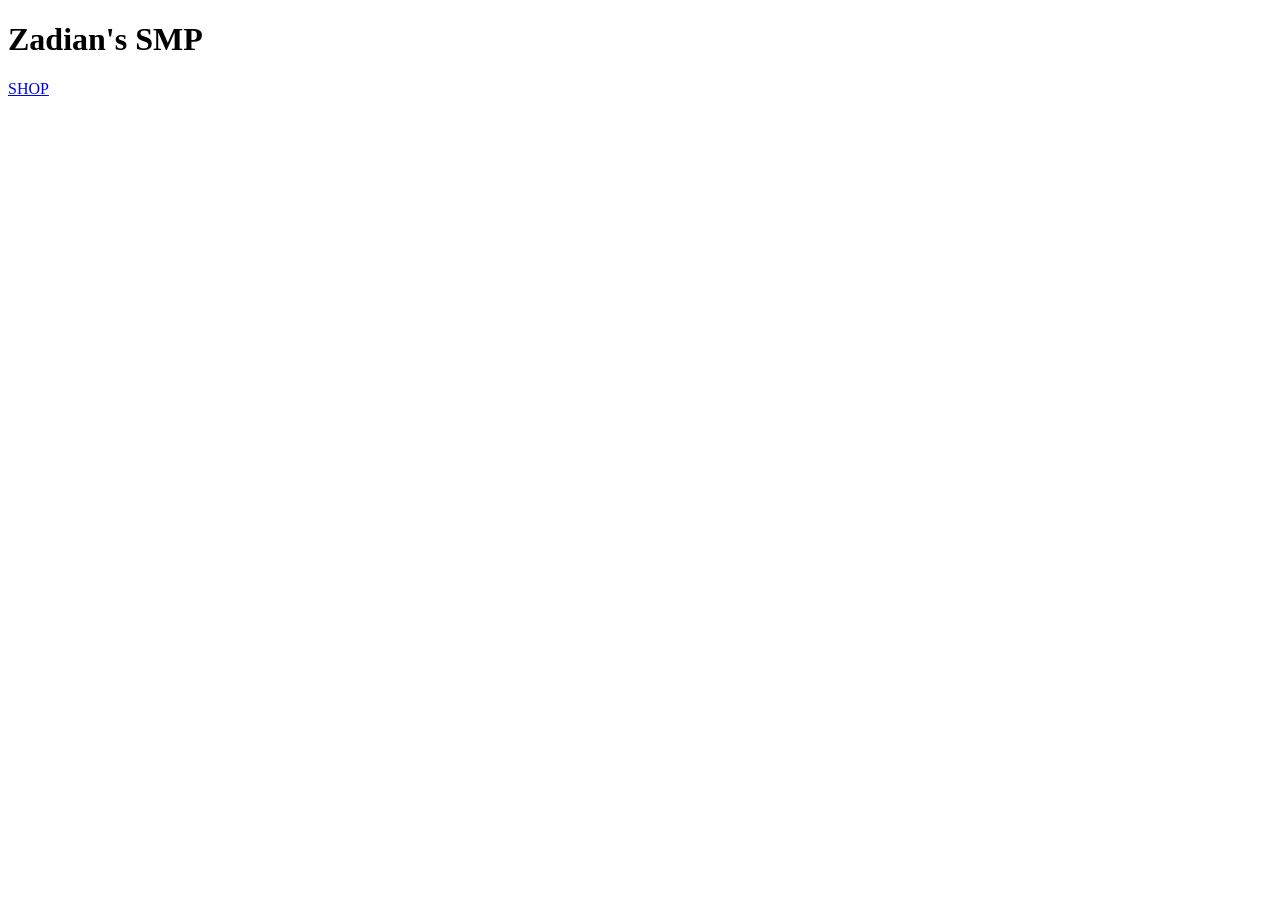
==== index.html @ a478bd02 "Create index.html" ====
<!DOCTYPE html>
<html>
<head>
  <title>Zadian's SMP</title>
  <link rel="stylesheet" href="style.css">
</head>

<body>
  <div class="hero">
    <h1>Zadian's SMP</h1>
    <a class="shop-button" href="#">SHOP</a>
  </div>
</body>
</html>
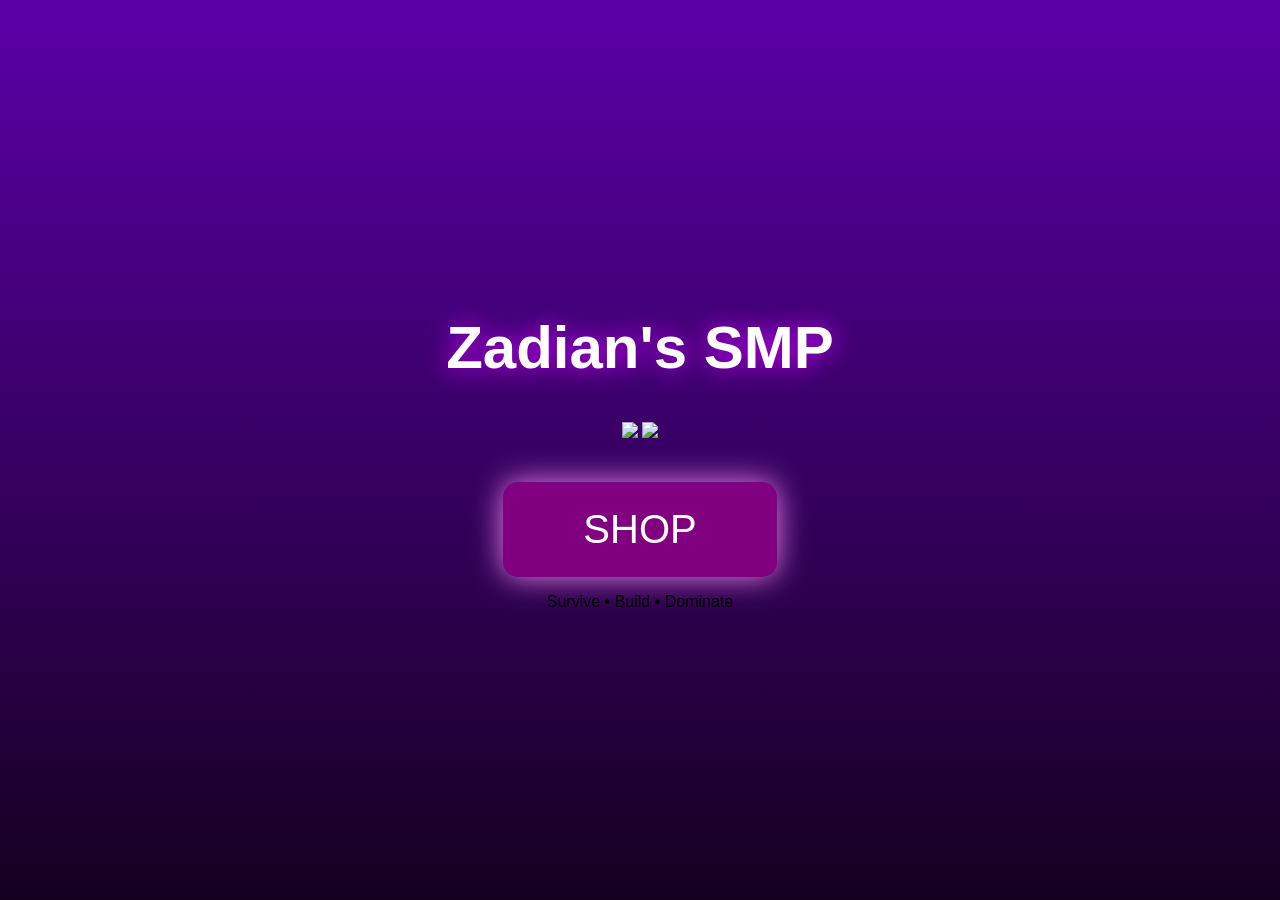
==== commit ad6b1f0c: "Create index.html" ====
--- a/index.html
+++ b/index.html
@@ -6,9 +6,22 @@
 </head>
 
 <body>
+  <div class="background"></div>
+
   <div class="hero">
     <h1>Zadian's SMP</h1>
-    <a class="shop-button" href="#">SHOP</a>
+
+    <div class="weapons">
+      <img src="sword.png" class="weapon left">
+      <img src="pickaxe.png" class="weapon right">
+    </div>
+
+    <a class="shop-button" href="#">
+      SHOP
+    </a>
+
+    <p>Survive • Build • Dominate</p>
   </div>
+
 </body>
 </html>
--- a/style.css
+++ b/style.css
@@ -0,0 +1,31 @@
+body {
+  margin: 0;
+  height: 100vh;
+  background: linear-gradient(#5b00a8, #150020);
+  font-family: Arial, sans-serif;
+}
+
+.hero {
+  height: 100vh;
+  display: flex;
+  flex-direction: column;
+  justify-content: center;
+  align-items: center;
+}
+
+h1 {
+  color: white;
+  font-size: 60px;
+  text-shadow: 0 0 25px #d000ff;
+}
+
+.shop-button {
+  margin-top: 40px;
+  padding: 25px 80px;
+  font-size: 40px;
+  color: white;
+  background: purple;
+  border-radius: 15px;
+  text-decoration: none;
+  box-shadow: 0 0 30px violet;
+}
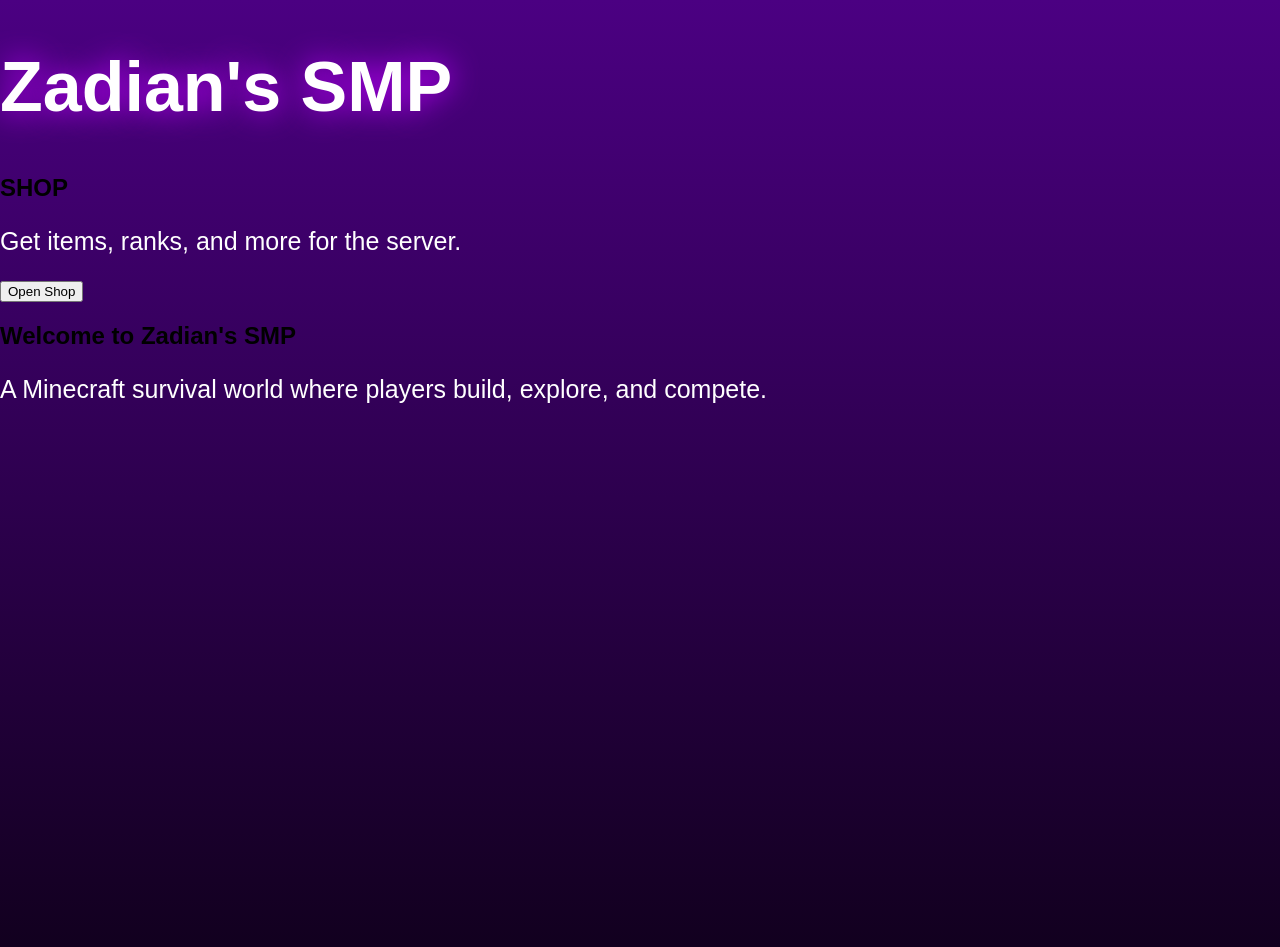
==== commit 241bb234: "Add initial HTML structure for Zadian's SMP" ====
--- a/index.html
+++ b/index.html
@@ -6,22 +6,25 @@
 </head>
 
 <body>
-  <div class="background"></div>
 
-  <div class="hero">
+  <header>
     <h1>Zadian's SMP</h1>
+  </header>
 
-    <div class="weapons">
-      <img src="sword.png" class="weapon left">
-      <img src="pickaxe.png" class="weapon right">
-    </div>
+  <main>
+    <section class="shop">
+      <h2>SHOP</h2>
+      <p>Get items, ranks, and more for the server.</p>
+      <button>Open Shop</button>
+    </section>
 
-    <a class="shop-button" href="#">
-      SHOP
-    </a>
-
-    <p>Survive • Build • Dominate</p>
-  </div>
+    <section class="info">
+      <h2>Welcome to Zadian's SMP</h2>
+      <p>
+        A Minecraft survival world where players build, explore, and compete.
+      </p>
+    </section>
+  </main>
 
 </body>
 </html>
--- a/style.css
+++ b/style.css
@@ -1,8 +1,9 @@
 body {
   margin: 0;
   height: 100vh;
-  background: linear-gradient(#5b00a8, #150020);
+  background: linear-gradient(#4b0082, #12001f);
   font-family: Arial, sans-serif;
+  overflow: hidden;
 }
 
 .hero {
@@ -11,21 +12,32 @@
   flex-direction: column;
   justify-content: center;
   align-items: center;
+  text-align: center;
 }
 
 h1 {
   color: white;
-  font-size: 60px;
-  text-shadow: 0 0 25px #d000ff;
+  font-size: 70px;
+  text-shadow: 0 0 30px #c000ff;
 }
 
 .shop-button {
   margin-top: 40px;
-  padding: 25px 80px;
-  font-size: 40px;
+  padding: 30px 100px;
+  background: purple;
   color: white;
-  background: purple;
-  border-radius: 15px;
+  font-size: 45px;
+  font-weight: bold;
   text-decoration: none;
-  box-shadow: 0 0 30px violet;
+  border-radius: 20px;
+  box-shadow: 0 0 40px violet;
 }
+
+.shop-button:hover {
+  transform: scale(1.1);
+}
+
+p {
+  color: white;
+  font-size: 25px;
+}
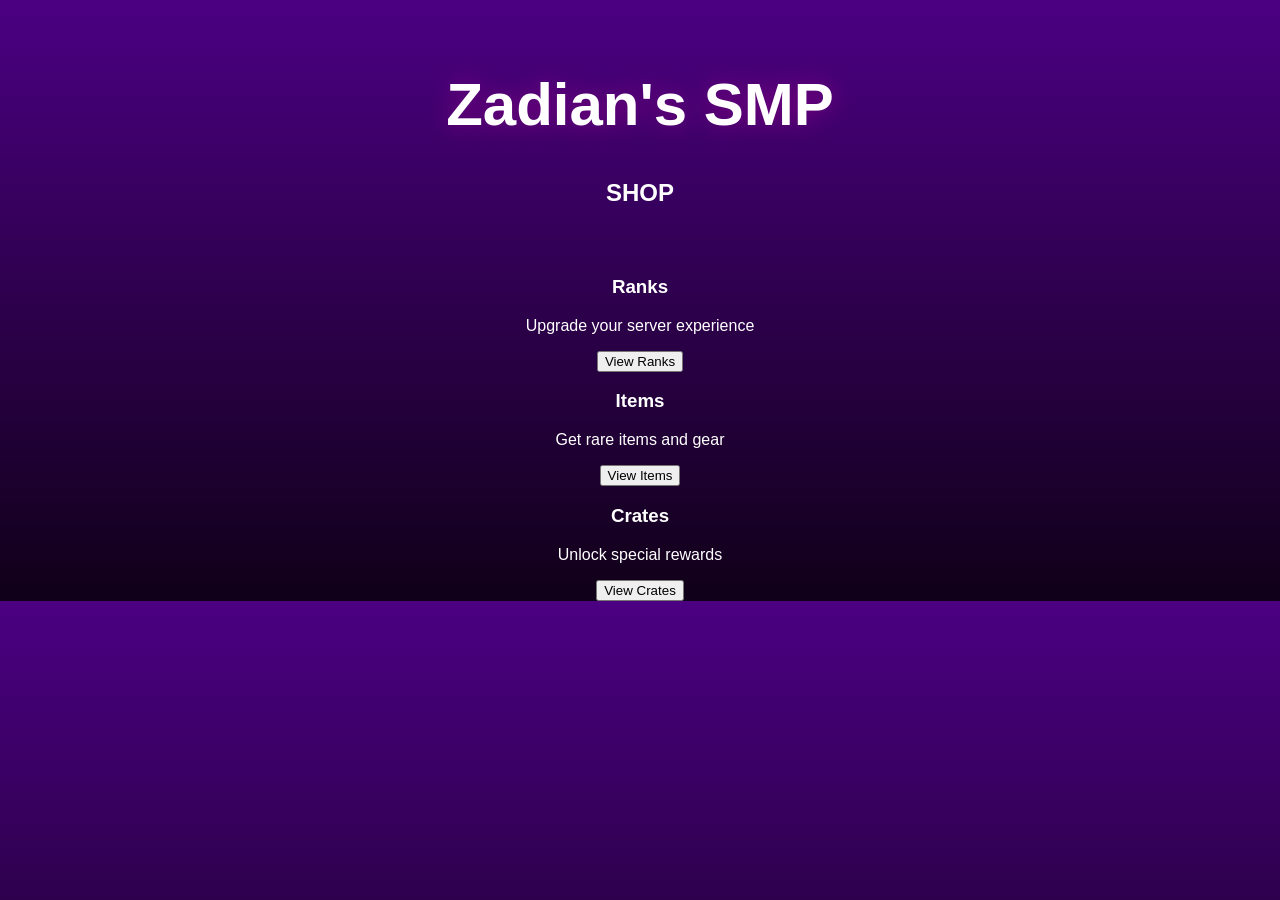
==== commit e43d5ade: "Add initial HTML structure for SMP Shop" ====
--- a/index.html
+++ b/index.html
@@ -1,30 +1,38 @@
 <!DOCTYPE html>
 <html>
 <head>
-  <title>Zadian's SMP</title>
+  <title>Zadian's SMP Shop</title>
   <link rel="stylesheet" href="style.css">
 </head>
 
 <body>
 
-  <header>
-    <h1>Zadian's SMP</h1>
-  </header>
+<header>
+  <h1>Zadian's SMP</h1>
+  <h2>SHOP</h2>
+</header>
 
-  <main>
-    <section class="shop">
-      <h2>SHOP</h2>
-      <p>Get items, ranks, and more for the server.</p>
-      <button>Open Shop</button>
-    </section>
+<div class="shop-grid">
 
-    <section class="info">
-      <h2>Welcome to Zadian's SMP</h2>
-      <p>
-        A Minecraft survival world where players build, explore, and compete.
-      </p>
-    </section>
-  </main>
+  <div class="shop-card">
+    <h3>Ranks</h3>
+    <p>Upgrade your server experience</p>
+    <button>View Ranks</button>
+  </div>
+
+  <div class="shop-card">
+    <h3>Items</h3>
+    <p>Get rare items and gear</p>
+    <button>View Items</button>
+  </div>
+
+  <div class="shop-card">
+    <h3>Crates</h3>
+    <p>Unlock special rewards</p>
+    <button>View Crates</button>
+  </div>
+
+</div>
 
 </body>
 </html>
--- a/style.css
+++ b/style.css
@@ -1,43 +1,45 @@
 body {
   margin: 0;
-  height: 100vh;
-  background: linear-gradient(#4b0082, #12001f);
+  background: linear-gradient(#4b0082, #100018);
+  color: white;
   font-family: Arial, sans-serif;
-  overflow: hidden;
-}
-
-.hero {
-  height: 100vh;
-  display: flex;
-  flex-direction: column;
-  justify-content: center;
-  align-items: center;
   text-align: center;
 }
 
-h1 {
-  color: white;
-  font-size: 70px;
-  text-shadow: 0 0 30px #c000ff;
+header {
+  padding: 30px;
 }
 
-.shop-button {
-  margin-top: 40px;
-  padding: 30px 100px;
+h1 {
+  font-size: 60px;
+  text-shadow: 0 0 25px purple;
+}
+
+.shop {
+  margin: 80px auto;
+  padding: 50px;
+  width: 60%;
+  background: rgba(80, 0, 150, 0.5);
+  border-radius: 25px;
+  box-shadow: 0 0 40px purple;
+}
+
+.shop h2 {
+  font-size: 70px;
+  text-shadow: 0 0 30px violet;
+}
+
+.shop button {
+  padding: 20px 60px;
+  font-size: 30px;
   background: purple;
   color: white;
-  font-size: 45px;
-  font-weight: bold;
-  text-decoration: none;
-  border-radius: 20px;
-  box-shadow: 0 0 40px violet;
+  border: none;
+  border-radius: 15px;
+  cursor: pointer;
 }
 
-.shop-button:hover {
-  transform: scale(1.1);
-}
-
-p {
-  color: white;
+.info {
+  margin: 40px;
   font-size: 25px;
 }
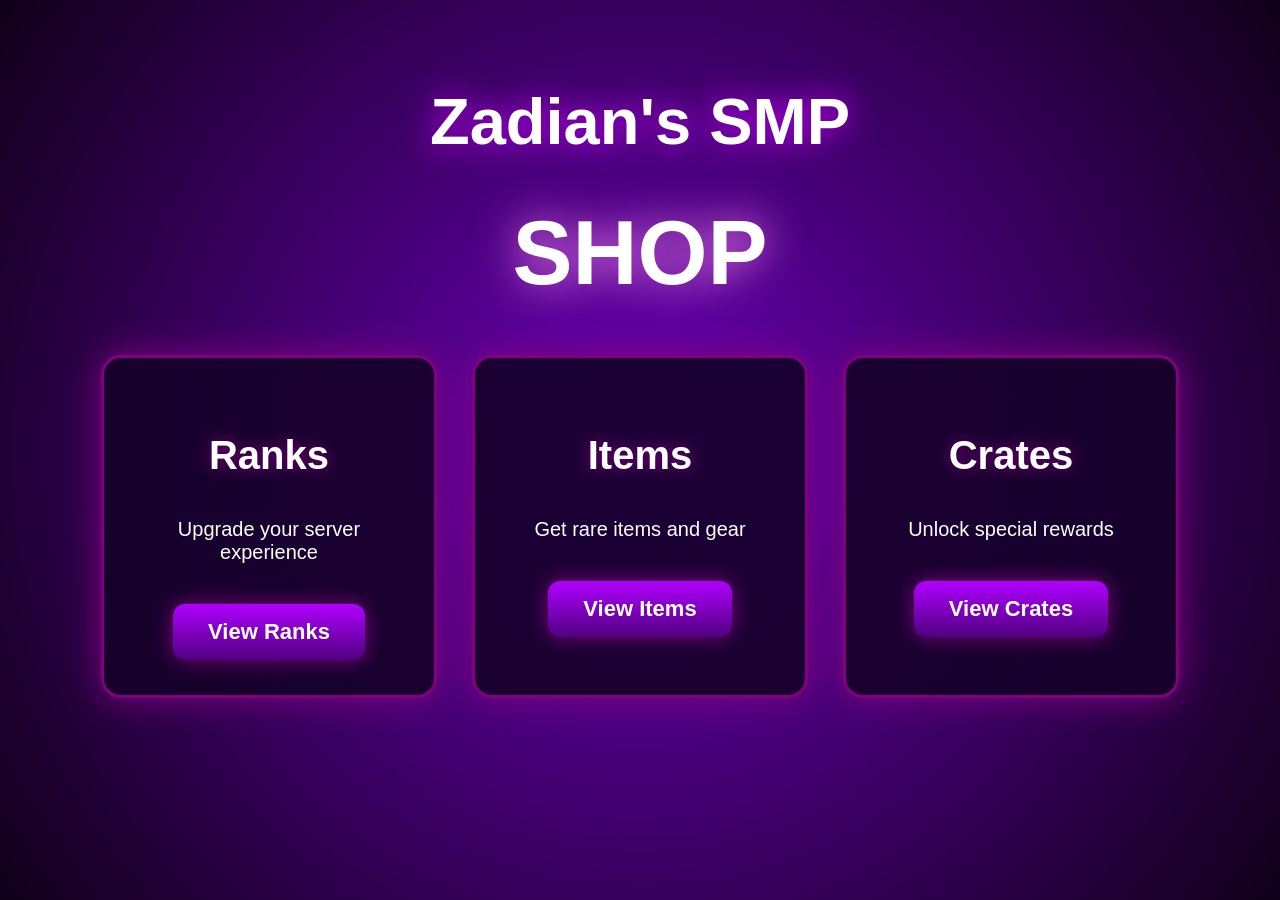
==== commit 4b94ca74: "Update index.html" ====
--- a/index.html
+++ b/index.html
@@ -17,19 +17,19 @@
   <div class="shop-card">
     <h3>Ranks</h3>
     <p>Upgrade your server experience</p>
-    <button>View Ranks</button>
+  <a href="shop.html"><button>View Ranks</button></a>
   </div>
 
   <div class="shop-card">
     <h3>Items</h3>
     <p>Get rare items and gear</p>
-    <button>View Items</button>
+   <a href="shop.html"><button>View Items</button></a>
   </div>
 
   <div class="shop-card">
     <h3>Crates</h3>
     <p>Unlock special rewards</p>
-    <button>View Crates</button>
+   <a href="shop.html"><button>View Crates</button></a>
   </div>
 
 </div>
--- a/style.css
+++ b/style.css
@@ -1,45 +1,72 @@
 body {
   margin: 0;
-  background: linear-gradient(#4b0082, #100018);
+  min-height: 100vh;
+  background: radial-gradient(circle, #6b00b8, #100018);
   color: white;
   font-family: Arial, sans-serif;
   text-align: center;
 }
 
 header {
-  padding: 30px;
+  padding: 40px;
 }
 
-h1 {
-  font-size: 60px;
-  text-shadow: 0 0 25px purple;
+header h1 {
+  font-size: 65px;
+  text-shadow: 0 0 30px #c800ff;
 }
 
-.shop {
-  margin: 80px auto;
-  padding: 50px;
-  width: 60%;
-  background: rgba(80, 0, 150, 0.5);
-  border-radius: 25px;
-  box-shadow: 0 0 40px purple;
+header h2 {
+  font-size: 90px;
+  margin: 10px;
+  color: white;
+  text-shadow: 0 0 40px violet;
 }
 
-.shop h2 {
-  font-size: 70px;
-  text-shadow: 0 0 30px violet;
+.shop-grid {
+  display: flex;
+  justify-content: center;
+  gap: 35px;
+  flex-wrap: wrap;
 }
 
-.shop button {
-  padding: 20px 60px;
-  font-size: 30px;
-  background: purple;
+.shop-card {
+  width: 260px;
+  padding: 35px;
+  background: rgba(20, 0, 40, 0.9);
+  border: 3px solid purple;
+  border-radius: 20px;
+  box-shadow: 0 0 35px purple;
+  transition: .3s;
+}
+
+.shop-card:hover {
+  transform: translateY(-10px) scale(1.05);
+  box-shadow: 0 0 60px violet;
+}
+
+.shop-card h3 {
+  font-size: 40px;
+  text-shadow: 0 0 15px purple;
+}
+
+.shop-card p {
+  font-size: 20px;
+}
+
+button {
+  margin-top: 20px;
+  padding: 15px 35px;
+  font-size: 22px;
+  font-weight: bold;
   color: white;
+  background: linear-gradient(#b000ff, #500080);
   border: none;
-  border-radius: 15px;
+  border-radius: 12px;
+  box-shadow: 0 0 20px purple;
   cursor: pointer;
 }
 
-.info {
-  margin: 40px;
-  font-size: 25px;
+button:hover {
+  transform: scale(1.1);
 }
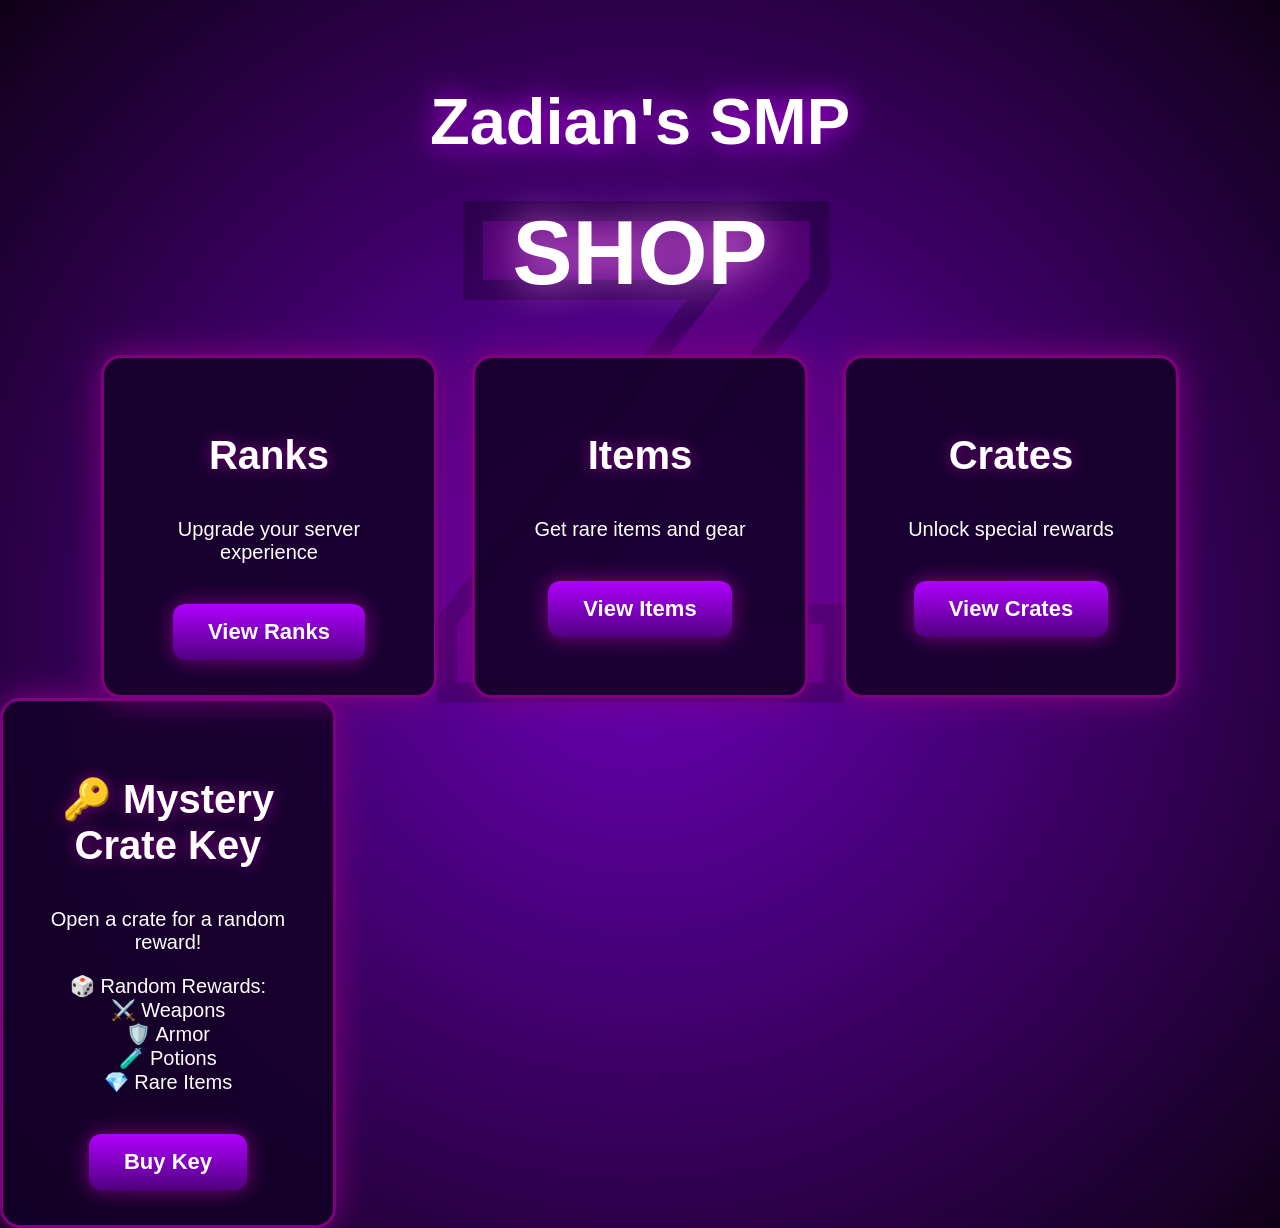
==== commit 541e30a2: "Update index.html" ====
--- a/index.html
+++ b/index.html
@@ -36,3 +36,17 @@
 
 </body>
 </html>
+<div class="shop-card">
+  <h3>🔑 Mystery Crate Key</h3>
+  <p>Open a crate for a random reward!</p>
+
+  <p>
+  🎲 Random Rewards:<br>
+  ⚔️ Weapons<br>
+  🛡️ Armor<br>
+  🧪 Potions<br>
+  💎 Rare Items
+  </p>
+
+  <button>Buy Key</button>
+</div>
--- a/style.css
+++ b/style.css
@@ -70,3 +70,72 @@
 button:hover {
   transform: scale(1.1);
 }
+body::before {
+  content: "Z";
+  position: fixed;
+  top: 50%;
+  left: 50%;
+  transform: translate(-50%, -50%);
+  font-size: 700px;
+  font-weight: 900;
+  color: purple;
+  -webkit-text-stroke: 20px black;
+  opacity: 0.25;
+  z-index: -1;
+}
+body {
+  animation: backgroundPulse 8s infinite alternate;
+}
+
+@keyframes backgroundPulse {
+  0% {
+    background: radial-gradient(circle, #7a00ff, #100018);
+  }
+  100% {
+    background: radial-gradient(circle, #b000ff, #050008);
+  }
+}
+
+body::before {
+  animation: zGlow 3s infinite alternate;
+}
+
+@keyframes zGlow {
+  from {
+    opacity: 0.15;
+    transform: translate(-50%, -50%) scale(1);
+  }
+  to {
+    opacity: 0.35;
+    transform: translate(-50%, -50%) scale(1.05);
+  }
+}
+
+.shop-card {
+  animation: float 3s infinite ease-in-out;
+}
+
+@keyframes float {
+  0% {
+    transform: translateY(0);
+  }
+  50% {
+    transform: translateY(-8px);
+  }
+  100% {
+    transform: translateY(0);
+  }
+}
+
+button {
+  animation: buttonGlow 2s infinite alternate;
+}
+
+@keyframes buttonGlow {
+  from {
+    box-shadow: 0 0 15px purple;
+  }
+  to {
+    box-shadow: 0 0 45px violet;
+  }
+}
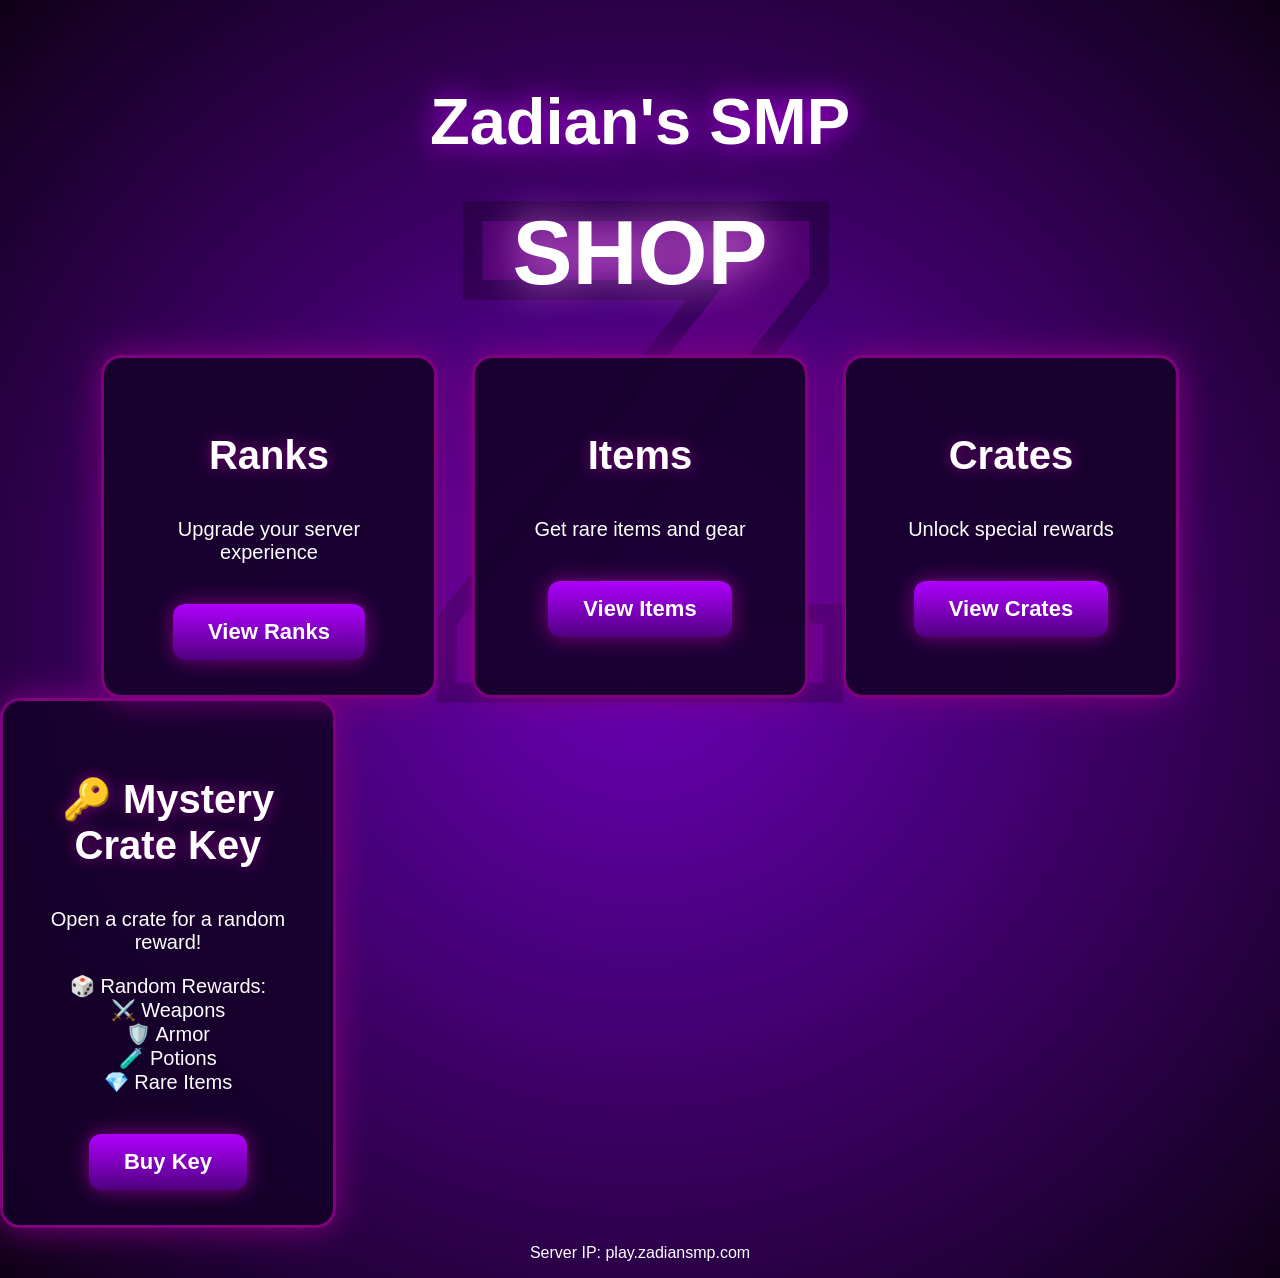
==== commit eb50c5dd: "Update index.html" ====
--- a/index.html
+++ b/index.html
@@ -49,4 +49,7 @@
   </p>
 
   <button>Buy Key</button>
-</div>+</div>
+<p class="server-ip">
+Server IP: play.zadiansmp.com
+</p>
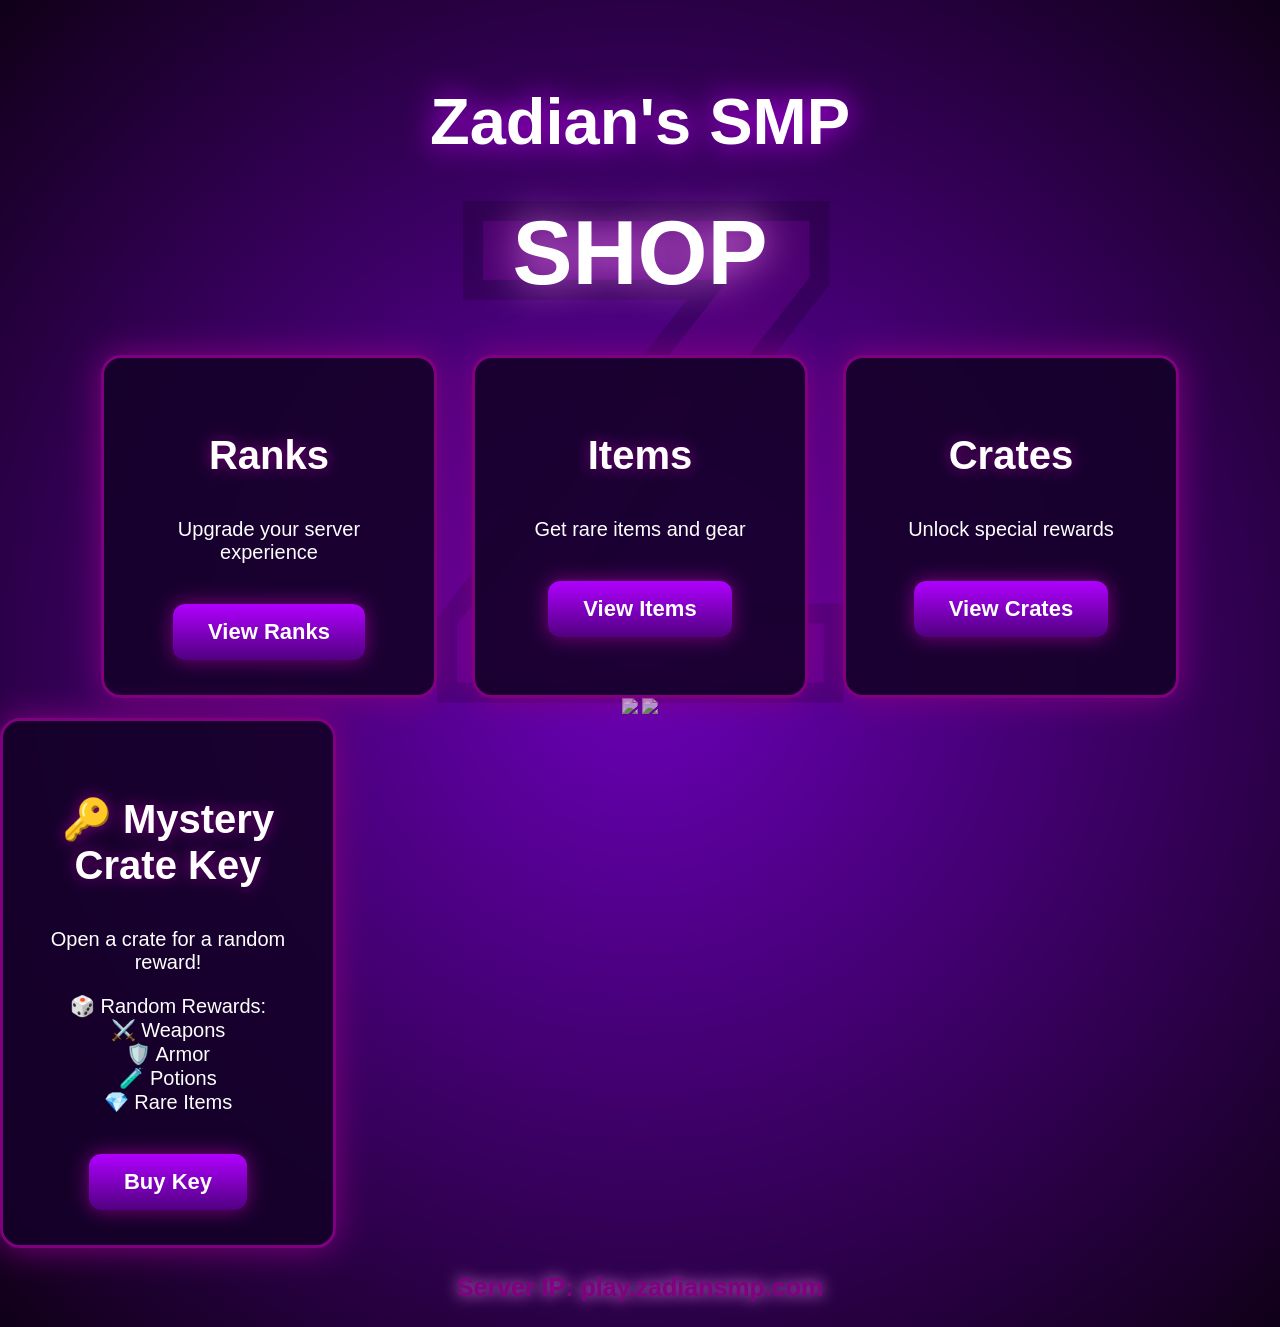
==== commit a3645256: "Update index.html" ====
--- a/index.html
+++ b/index.html
@@ -33,8 +33,9 @@
   </div>
 
 </div>
-
 </body>
+<img src="sword.png" class="weapon sword">
+<img src="pickaxe.png" class="weapon pickaxe">
 </html>
 <div class="shop-card">
   <h3>🔑 Mystery Crate Key</h3>
--- a/style.css
+++ b/style.css
@@ -138,4 +138,57 @@
   to {
     box-shadow: 0 0 45px violet;
   }
+}
+.server-ip {
+  font-size: 25px;
+  color: white;
+  text-shadow: 0 0 15px purple;
+}
+.server-ip {
+  font-size: 25px;
+  color: purple;
+  text-shadow: 0 0 15px violet;
+  font-weight: bold;
+}
+body::before {
+  content: "Z";
+  position: fixed;
+  top: 50%;
+  left: 50%;
+  transform: translate(-50%, -50%);
+  font-size: 700px;
+  font-weight: 900;
+  color: purple;
+  -webkit-text-stroke: 20px black;
+  opacity: 0.18;
+  z-index: -1;
+  animation: zPulse 3s infinite alternate;
+}
+
+@keyframes zPulse {
+  from {
+    text-shadow: 0 0 20px purple;
+    opacity: 0.15;
+  }
+  to {
+    text-shadow: 0 0 80px violet;
+    opacity: 0.35;
+  }
+}
+
+.shop-card {
+  backdrop-filter: blur(8px);
+}
+
+header h2 {
+  animation: shopGlow 2s infinite alternate;
+}
+
+@keyframes shopGlow {
+  from {
+    text-shadow: 0 0 20px purple;
+  }
+  to {
+    text-shadow: 0 0 60px violet;
+  }
 }
